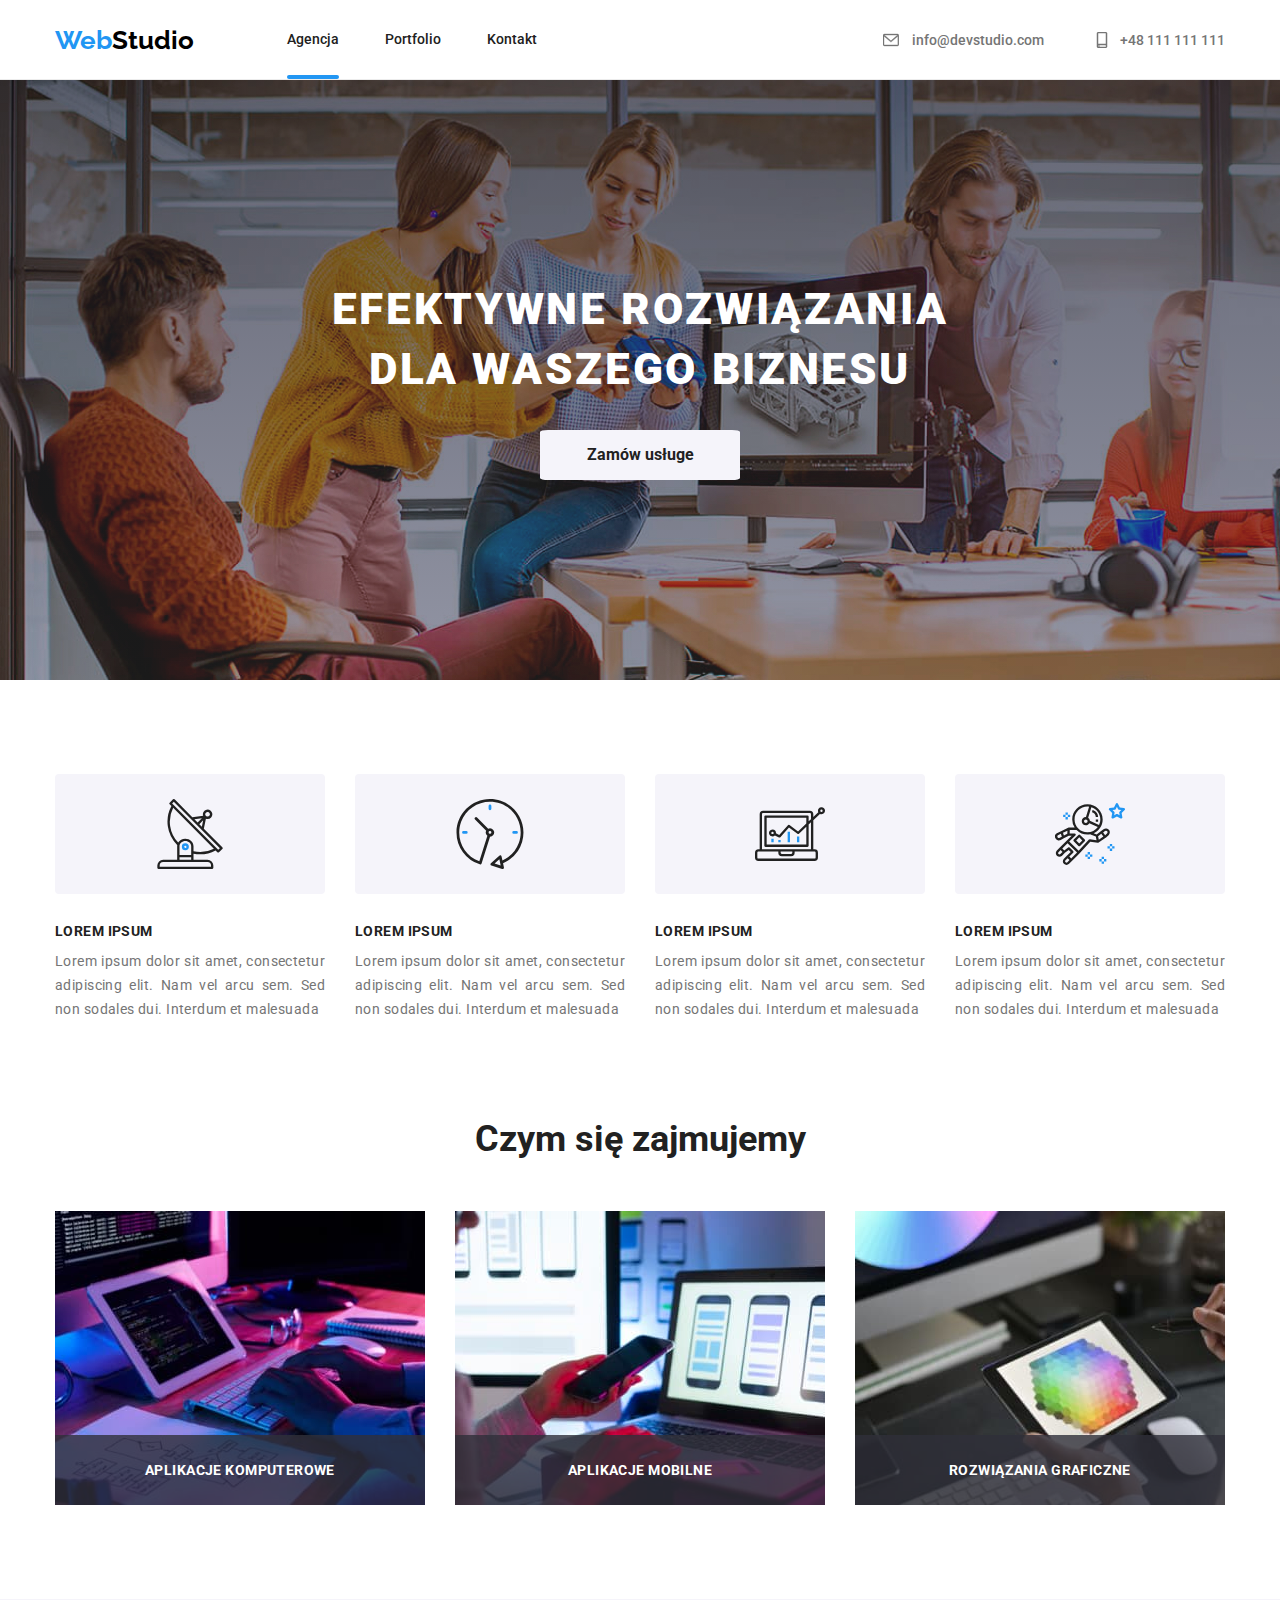
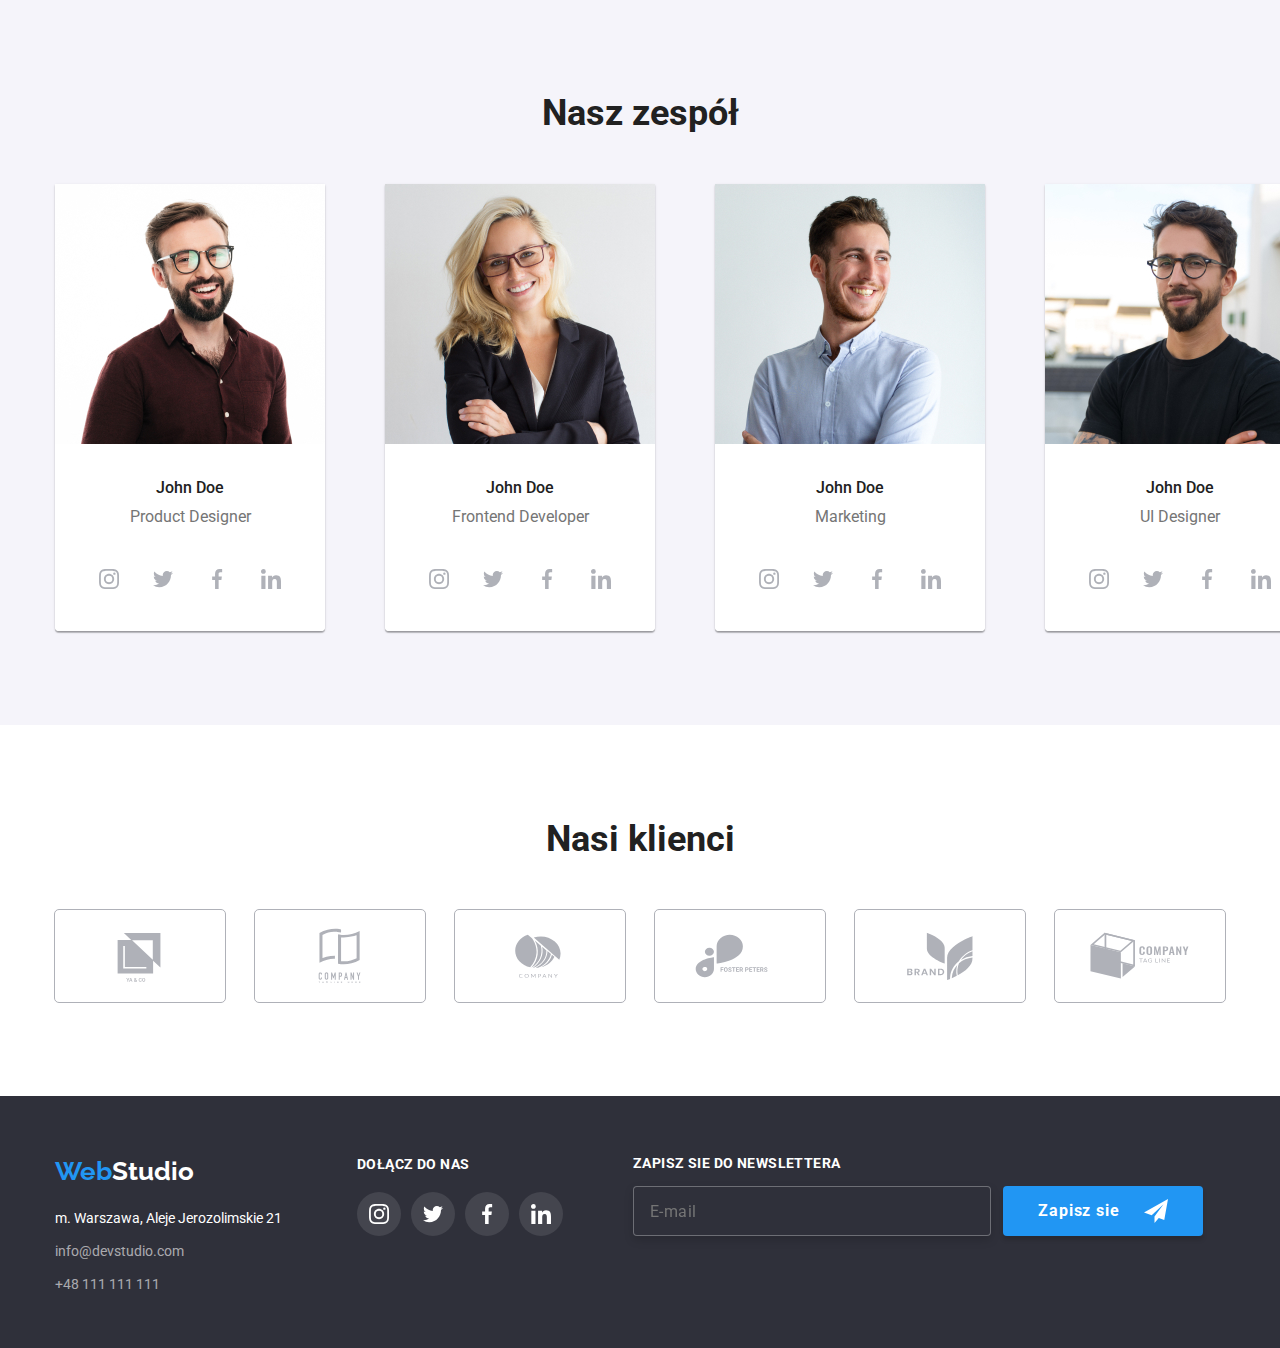
==== index.html @ 4fcd1718 "test 6" ====
<!DOCTYPE html>
<html lang="en">
  <head>
    <meta charset="UTF-8" />
    <meta http-equiv="X-UA-Compatible" content="IE=edge" />
    <meta name="viewport" content="width=device-width, initial-scale=1.0" />
    <title>Studio</title>
    <link
      rel="stylesheet"
      href="https://cdnjs.cloudflare.com/ajax/libs/modern-normalize/1.0.0/modern-normalize.min.css"
    />
    <link rel="preconnect" href="https://fonts.googleapis.com" />
    <link rel="preconnect" href="https://fonts.gstatic.com" crossorigin />
    <link
      href="https://fonts.googleapis.com/css2?family=Roboto:wght@400;500;700;900&display=swap"
      rel="stylesheet"
    />
    <link rel="preconnect" href="https://fonts.googleapis.com" />
    <link rel="preconnect" href="https://fonts.gstatic.com" crossorigin />
    <link
      href="https://fonts.googleapis.com/css2?family=Raleway:wght@700&display=swap"
      rel="stylesheet"
    />
    <link rel="stylesheet" href="./css/styles.css" />
  </head>
  <body>
    <header class="header-font border-bot">
      <div class="header-just">
        <nav class="header-box">
          <a href="index.html" class="logo"
            ><span class="logo-color">Web</span>Studio</a
          >
          <ul class="first-list">
            <li>
              <a class="link agencja-active" href="index.html">Agencja</a>
            </li>
            <li>
              <a class="link" href="portfolio.html">Portfolio</a>
            </li>
            <li><a class="link" href="#">Kontakt</a></li>
          </ul>

          <ul class="second-list">
            <li>
              <a class="link-header" href="#">
                <svg class="icon icon-svg" width="16" height="12">
                  <use href="./images/icons.svg#icon-envelope"></use>
                </svg>
                info@devstudio.com</a
              >
            </li>
            <li>
              <a class="link-header" href="#">
                <svg class="icon icon-svg" width="16" height="12">
                  <use href="./images/icons.svg#icon-smartphone"></use></svg>+48 111 111 111</a
              >
            </li>
          </ul>
        </nav>
      </div>
    </header>

    <main>
      <section class="background-main-upper">
        <div
          class="container lorem-height"
          style="display: flex; align-items: center; justify-content: center"
        >
          <div class="main-upper">
            <h1 class="h1-class">EFEKTYWNE ROZWIĄZANIA DLA WASZEGO BIZNESU</h1>
            <button type="button" class="button-agencja" data-modal-open>
              Zamów usługe
            </button>
          </div>
        </div>
      </section>
      <section>
        <div class="container lorem-cointainer">
          <ul class="lorem-flex">
            <li>
              <div class="lorem-icon">
                <svg width="70" height="70">
                  <use href="./images/icons.svg#icon-antenna-1"></use>
                </svg>
              </div>
              <h3 class="h3-class">LOREM IPSUM</h3>
              <p class="text-lorem">
                Lorem ipsum dolor sit amet, consectetur adipiscing elit. Nam vel
                arcu sem. Sed non sodales dui. Interdum et malesuada
              </p>
            </li>
            <li>
              <div class="lorem-icon">
                <svg width="70" height="70">
                  <use href="./images/icons.svg#icon-clock-1"></use>
                </svg>
              </div>
              <h3 class="h3-class">LOREM IPSUM</h3>
              <p class="text-lorem">
                Lorem ipsum dolor sit amet, consectetur adipiscing elit. Nam vel
                arcu sem. Sed non sodales dui. Interdum et malesuada
              </p>
            </li>
            <li>
              <div class="lorem-icon">
                <svg width="70" height="70">
                  <use href="./images/icons.svg#icon-diagram-1"></use>
                </svg>
              </div>
              <h3 class="h3-class">LOREM IPSUM</h3>
              <p class="text-lorem">
                Lorem ipsum dolor sit amet, consectetur adipiscing elit. Nam vel
                arcu sem. Sed non sodales dui. Interdum et malesuada
              </p>
            </li>
            <li>
              <div class="lorem-icon">
                <svg width="70" height="70">
                  <use href="./images/icons.svg#icon-astronaut-1"></use>
                </svg>
              </div>
              <h3 class="h3-class">LOREM IPSUM</h3>
              <p class="text-lorem">
                Lorem ipsum dolor sit amet, consectetur adipiscing elit. Nam vel
                arcu sem. Sed non sodales dui. Interdum et malesuada
              </p>
            </li>
          </ul>
        </div>
      </section>
      <section class="container presentation-padding">
        <h2 class="h2-class">Czym się zajmujemy</h2>
        <ul class="presentation-flex">
          <li class="presentation-block">
            <div class="presentation-background">
              <a class="presentation-info">APLIKACJE KOMPUTEROWE</a>
            </div>
            <img
              src="images/zd1photo1.jpg"
              width="370"
              height="294"
              alt="Programowanie"
            />
          </li>
          <li class="presentation-block">
            <div class="presentation-background">
              <a class="presentation-info">APLIKACJE MOBILNE</a>
            </div>
            <img
              src="images/zd1photo2.jpg"
              width="370"
              height="294"
              alt="Optymalizacja"
            />
          </li>
          <li class="presentation-block">
            <div class="presentation-background">
              <a class="presentation-info">ROZWIĄZANIA GRAFICZNE</a>
            </div>
            <img
              src="images/zd1photo3.jpg"
              width="370"
              height="294"
              alt="Design"
            />
          </li>
        </ul>
      </section>
      <section class="background-team">
        <div class="container">
          <h2 class="h2-class">Nasz zespół</h2>
          <ul class="presentation-flex">
            <li>
              <figure class="figure">
                <img
                  src="images/zd1t1.jpg"
                  width="270"
                  height="260"
                  alt="Mężczyzna w koszuli"
                />

                <figcaption class="figbot">
                  <strong class="figcaption-strong-studio">John Doe</strong>
                  <p class="figcaption-p-studio">Product Designer</p>
                  <div class="social-links">
                    <div class="social-links-style">
                      <svg width="20" height="20">
                        <use href="./images/icons.svg#icon-instagram-2"></use>
                      </svg>
                    </div>
                    <div class="social-links-style">
                      <svg width="20" height="20">
                        <use href="./images/icons.svg#icon-twitter-1"></use>
                      </svg>
                    </div>
                    <div class="social-links-style">
                      <svg width="20" height="20">
                        <use href="./images/icons.svg#icon-facebook-1"></use>
                      </svg>
                    </div>
                    <div class="social-links-style">
                      <svg width="20" height="20">
                        <use href="./images/icons.svg#icon-linkedin-1"></use>
                      </svg>
                    </div>
                  </div>
                </figcaption>
              </figure>
            </li>
            <li>
              <figure class="figure">
                <img
                  src="images/zd1t2.jpg"
                  width="270"
                  height="260"
                  alt="MKobieta z marynarce"
                />

                <figcaption class="figbot">
                  <strong class="figcaption-strong-studio">John Doe</strong>
                  <p class="figcaption-p-studio">Frontend Developer</p>
                  <div class="social-links">
                    <div class="social-links-style">
                      <svg width="20" height="20">
                        <use href="./images/icons.svg#icon-instagram-2"></use>
                      </svg>
                    </div>
                    <div class="social-links-style">
                      <svg width="20" height="20">
                        <use href="./images/icons.svg#icon-twitter-1"></use>
                      </svg>
                    </div>
                    <div class="social-links-style">
                      <svg width="20" height="20">
                        <use href="./images/icons.svg#icon-facebook-1"></use>
                      </svg>
                    </div>
                    <div class="social-links-style">
                      <svg width="20" height="20">
                        <use href="./images/icons.svg#icon-linkedin-1"></use>
                      </svg>
                    </div>
                  </div>
                </figcaption>
              </figure>
            </li>
            <li>
              <figure class="figure">
                <img
                  src="images/zd1t3.jpg"
                  width="270"
                  height="260"
                  alt="Uśmiechnięty mężczyzna"
                />

                <figcaption class="figbot">
                  <strong class="figcaption-strong-studio">John Doe</strong>
                  <p class="figcaption-p-studio">Marketing</p>
                  <div class="social-links">
                    <div class="social-links-style">
                      <svg width="20" height="20">
                        <use href="./images/icons.svg#icon-instagram-2"></use>
                      </svg>
                    </div>
                    <div class="social-links-style">
                      <svg width="20" height="20">
                        <use href="./images/icons.svg#icon-twitter-1"></use>
                      </svg>
                    </div>
                    <div class="social-links-style">
                      <svg width="20" height="20">
                        <use href="./images/icons.svg#icon-facebook-1"></use>
                      </svg>
                    </div>
                    <div class="social-links-style">
                      <svg width="20" height="20">
                        <use href="./images/icons.svg#icon-linkedin-1"></use>
                      </svg>
                    </div>
                  </div>
                </figcaption>
              </figure>
            </li>
            <li>
              <figure class="figure">
                <img
                  src="images/zd1t4.jpg"
                  width="270"
                  height="260"
                  alt="Mężczyzna w okularach "
                />

                <figcaption class="figbot">
                  <strong class="figcaption-strong-studio">John Doe</strong>
                  <p class="figcaption-p-studio">UI Designer</p>
                  <div class="social-links">
                    <div class="social-links-style">
                      <svg width="20" height="20">
                        <use href="./images/icons.svg#icon-instagram-2"></use>
                      </svg>
                    </div>
                    <div class="social-links-style">
                      <svg width="20" height="20">
                        <use href="./images/icons.svg#icon-twitter-1"></use>
                      </svg>
                    </div>
                    <div class="social-links-style">
                      <svg width="20" height="20">
                        <use href="./images/icons.svg#icon-facebook-1"></use>
                      </svg>
                    </div>
                    <div class="social-links-style">
                      <svg width="20" height="20">
                        <use href="./images/icons.svg#icon-linkedin-1"></use>
                      </svg>
                    </div>
                  </div>
                </figcaption>
              </figure>
            </li>
          </ul>
        </div>
      </section>
      <section>
        <div class="container section-padding">
          <div>
            <h2 class="h2-class">Nasi klienci</h2>
            <ul class="customers">
              <li class="customers-logo">
                <svg width="170" height="92">
                  <use href="./images/icons.svg#icon-client1"></use>
                </svg>
              </li>
              <li class="customers-logo">
                <svg width="170" height="92">
                  <use href="./images/icons.svg#icon-client2"></use>
                </svg>
              </li>
              <li class="customers-logo">
                <svg width="170" height="92">
                  <use href="./images/icons.svg#icon-client3"></use>
                </svg>
              </li>
              <li class="customers-logo">
                <svg width="170" height="92">
                  <use href="./images/icons.svg#icon-client4"></use>
                </svg>
              </li>
              <li class="customers-logo">
                <svg width="170" height="92">
                  <use href="./images/icons.svg#icon-client5"></use>
                </svg>
              </li>
              <li class="customers-logo">
                <svg width="170" height="92">
                  <use href="./images/icons.svg#icon-client6"></use>
                </svg>
              </li>
            </ul>
          </div>
        </div>
      </section>
    </main>
    <footer class="footer">
      <div class="container flix">
        <div class="kontakt">
          <div class="footer-logo-padding">
            <a href="index.html" class="logo"
              ><span class="logo-color">Web</span
              ><span class="logo-color-footer">Studio</span></a
            >
          </div>
          <ul class="footer-font footer-contact">
            <li class="footer-li-margin-bot">
              <address class="addres-color">
                m. Warszawa, Aleje Jerozolimskie 21
              </address>
            </li>

            <li class="footer-li-margin-bot">
              <a class="link-footer" href="#">info@devstudio.com</a>
            </li>
            <li class="link-footer-padding">
              <a class="link-footer" href="#">+48 111 111 111</a>
            </li>
          </ul>
        </div>
        <div class="joinus-footer">
          <h4 class="h4-class-footer">DOŁĄCZ DO NAS</h4>
          <div class="social-links">
            <div class="social-links-style social-links-footer">
              <svg width="20" height="20">
                <use href="./images/icons.svg#icon-instagram-2"></use>
              </svg>
            </div>
            <div class="social-links-style social-links-footer">
              <svg width="20" height="20">
                <use href="./images/icons.svg#icon-twitter-1"></use>
              </svg>
            </div>
            <div class="social-links-style social-links-footer">
              <svg width="20" height="20">
                <use href="./images/icons.svg#icon-facebook-1"></use>
              </svg>
            </div>
            <div class="social-links-style social-links-footer">
              <svg width="20" height="20">
                <use href="./images/icons.svg#icon-linkedin-1"></use>
              </svg>
            </div>
          </div>
          </div>
             <div class="email-sub">
              <p class="join-newsletter">ZAPISZ SIE DO NEWSLETTERA</p>
               <div class="subscribe-footer">
                  <label>
                    <input type="email" placeholder="E-mail" class="footer-newsletter-placeholder">
                 </label>
                 <button type="submit" class="button-footer-sub">Zapisz sie
                  <svg width="24px" height="24px" class="footer-button-icon">
                    <use href="./images/icons.svg#icon-send"></use>
                  </svg>
                </button>
              </div>
         </div>
      </div>
    </footer>
    <div class="backdrop is-hidden" data-modal>
      <div class="modal">
        <button class="modal-btn" data-modal-close>
          <svg height="18" width="18">
            <use href="./images/icons.svg#icon-close"></use>
          </svg>
        </button>
        <form class="modal-style">
          <p class="modal-title">Zostaw swoje dane w formularzu poniżej</p>
          <label class="label-content"> Imię 
            <span class="input-content">
              <svg class="form-icon" width="18" height="18"><use href="./images/icons.svg#icon-man"></use></svg>
              <input type="text" name="name" autofocus>
            </span>
          </label>
          <label class="label-content"> Telefon
            <span class="input-content">
              <input type="text" name="name" autofocus>
              <svg class="form-icon" width="18" height="18"><use href="./images/icons.svg#icon-tel"></use></svg>
            </span>
          </label>
          <label class="label-content"> Email 
            <span class="input-content">
              <input type="text" name="name" autofocus>
              <svg class="form-icon" width="18" height="18"><use href="./images/icons.svg#icon-email"></use></svg>
            </span>
          </label>
          <label class="label-content"> Komentarz 
            <span class="input-content">
              <textarea name="comment" placeholder="Enter the text" class="modal-textarea"></textarea>
            </span>
          </label>
          <label class="label-modal-check">
            <input type="checkbox" class="hide-check"> 
            Oświadczam              
            </span>
          </label>
        </form>
      </div>
    </div>
    <script src="./js/modal.js"></script>
  </body>
</html>
---- css/styles.css ----
:root {
  --main-black: #212121;
  --second-black: #000000;
  --main-blue: #2196f3;
  --background-grey: #2f303a;
  --main-white: #ffffff;
  --second-white: #f5f4fa;
  --main-silver: #757575;
  --white-transparent: rgba(255, 255, 255, 0.6);
  --border-white: #ececec;
  --social-grey: #afb1b8;
  --shadow-white: #eeeeee;
}
body {
  font-family: "Roboto", sans-serif;
  color: var(--main-black);
  margin: 0;
}
ul,
li {
  list-style-type: none;
}
.logo {
  font-family: "Raleway", sans-serif;
  font-weight: 700;
  font-size: 26px;
  line-height: 1.19;
  color: var(--second-black);
  text-decoration: none;
  cursor: pointer;
  margin-right: 93px;
}
.loor {
  list-style: none;
  display: flex;
  margin: inherit;
  align-items: center;
}
/*.ul-nopoint {
  padding-top: 94px;
  padding-bottom: 94px;
}*/

.link:hover {
  color: var(--main-blue);
  cursor: pointer;
  transition-duration: 250ms;
  transition-timing-function: cubic-bezier(0.4, 0, 0.2, 1);
}
.link {
  color: var(--main-black);
  text-decoration: none;
}
.logo-color {
  color: var(--main-blue);
}
.link-header {
  color: var(--main-silver);
  text-decoration: none;
}
.link-header:hover {
  color: var(--main-blue);
  cursor: pointer;
  transition-duration: 250ms;
  transition-timing-function: cubic-bezier(0.4, 0, 0.2, 1);
}
.link-header:hover svg {
  stroke: var(--main-blue);
  fill: var(--main-blue);
}
.header-font {
  font-weight: 500;
  font-size: 14px;
  line-height: 1.14;
  height: 80px;
}
.footer-font {
  font-weight: 400;
  font-size: 14px;
  line-height: 1.71;
  text-decoration: none;
}
.h1-class {
  color: var(--main-white);
  font-weight: 900;
  font-size: 44px;
  line-height: 1.36;
  margin-top: 0px;
  margin-bottom: 30px;
  letter-spacing: 0.06em;
}
.button-agencja {
  color: var(--main-black);
  font-family: "Roboto";
  font-style: normal;
  font-weight: 700;
  font-size: 16px;
  line-height: 1.85;
  background-color: var(--second-white);
  cursor: pointer;
  width: 200px;
  height: 50px;
  border: none;
  border-radius: 4%;
}
.button-agencja:hover {
  background-color: var(--main-blue);
  color: var(--main-white);
  cursor: pointer;
  transition-duration: 250ms;
  transition-timing-function: cubic-bezier(0.4, 0, 0.2, 1);
}
.button {
  color: var(--main-black);
  font-family: "Roboto";
  font-style: normal;
  font-weight: 500;
  font-size: 16px;
  line-height: 1.62;
  background-color: var(--second-white);
  cursor: pointer;
  margin-right: 8px;
  padding: 6px 22px;
  border: none;
  border-radius: 4%;
}
.button:hover {
  background-color: var(--main-blue);
  color: var(--main-white);
  cursor: pointer;
  transition: all 0.28s;
  color: var(--main-white);
  box-shadow: 0px 3px 1px rgba(0, 0, 0, 0.1), 0px 1px 2px rgba(0, 0, 0, 0.08),
    0px 2px 2px rgba(0, 0, 0, 0.12);
  transition-duration: 250ms;
  transition-timing-function: cubic-bezier(0.4, 0, 0.2, 1);
}
.h2-class {
  font-style: normal;
  font-weight: 700;
  font-size: 36px;
  line-height: 1.16;
  text-align: center;
  margin-top: 0px;
  margin-bottom: 0px;
  padding-bottom: 50px;
}
.h3-class {
  font-weight: 700;
  font-size: 14px;
  line-height: 1.14;
  letter-spacing: 0.03em;
  margin-bottom: 10px;
  margin-top: 0;
}
.text-lorem {
  color: var(--main-silver);
  font-weight: 400;
  font-size: 14px;
  line-height: 1.71;
  width: 270px;
  height: 75px;
  text-align: justify;
  margin-top: 0;
  margin-bottom: 0;
  margin-right: 30px;
  letter-spacing: 0.03em;
  margin-right: 0px;
}
.figcaption-strong-studio {
  font-weight: 500;
  font-size: 16px;
  line-height: 1.18;
  color: var(--main-black);
}
.figcaption-p-studio {
  color: var(--main-silver);
  font-weight: 400;
  font-size: 16px;
  line-height: 1.18;
  padding-bottom: 30px;
  margin-bottom: 0px;
  margin-top: 10px;
}
.figcaption-strong-portfolio {
  font-weight: 700;
  font-size: 18px;
  line-height: 2;
}
.figcaption-p-portfolio {
  color: var(--main-silver);
  font-weight: 400;
  font-size: 16px;
  line-height: 1.87;
  margin-top: 4px;
  margin-bottom: 0px;
}
.footer {
  background-color: var(--background-grey);
  height: 252px;
}
.logo-color-footer {
  color: var(--main-white);
}
.addres-color {
  color: var(--main-white);
  font-style: normal;
}
.link-footer {
  color: var(--white-transparent);
  text-decoration: none;
}
.link-footer:hover {
  color: var(--main-blue);
  cursor: pointer;
  transition: all 0.28s;
}

.background-team {
  background-color: var(--second-white);
  padding-top: 94px;
  padding-bottom: 94px;
}
.background-main-upper {
  background-image: linear-gradient(
      rgba(47, 48, 58, 0.4),
      rgba(255, 255, 255, 0.1)
    ),
    url(../images/Tlo2-index-section1.jpg);
  max-width: 1600px;
  margin: auto;
  padding: 0 15px;
}
.container {
  margin: 0 auto;
  width: 100%;
  max-width: 1200px;
  padding: 0 15px;
}
.main-upper {
  text-align: center;
  max-width: 696px;
}

.header-box {
  margin: 0 auto;
  box-sizing: border-box;
  justify-content: space-between;
  display: flex;
  max-width: 1200px;
  width: 100%;
  height: 26px;
  align-items: center;
  padding: 0 15px;
}
.first-list {
  text-align: center;
  display: flex;
  padding-left: 0px;

  flex-grow: 1;
  gap: 46px;

  /* margin: 32x 371px 32px 0;*/
}
.second-list {
  display: flex;
  justify-content: space-between;
  padding-left: 0px;

  gap: 50px;
}
.header-just {
  padding: 27px 0;
}
.border-bot {
  border-bottom: 1px solid;
  color: var(--border-white);
}
.lorem-cointainer {
  display: flex;
  flex-direction: column;
  justify-content: center;
  padding-top: 94px;
}
.lorem-flex {
  display: flex;
  margin: inherit;
  align-items: center;
  justify-content: center;
  gap: 30px;
  padding-left: 0px;
}
.lorem-height {
  height: 600px;
}
/*section {
  padding-top: 94px;
  padding-bottom: 94px;
}*/
.presentation-flex {
  display: flex;
  margin: inherit;
  align-items: center;
  list-style: none;
  padding-left: 0px;
  gap: 30px;
}

.presentation-padding {
  padding-block: 94px;
}
.figure {
  margin: 0;
  background-color: var(--main-white);
  margin-right: 30px;
  box-shadow: 0px 1px 3px rgba(0, 0, 0, 0.12), 0px 1px 1px rgba(0, 0, 0, 0.14),
    0px 2px 1px rgba(0, 0, 0, 0.2);
  border-radius: 0px 0px 4px 4px;
}
.figbot {
  background-color: var(--main-white);
  text-align: center;
  padding-top: 30px;
  border-bottom-left-radius: 4px;
  border-bottom-right-radius: 4px;
}
.footer-logo-padding {
  padding-bottom: 20px;
}
.footer-contact {
  margin: 0;
  padding-left: 0;
}

.portfolio-buttons {
  display: flex;
  margin: inherit;
  align-items: center;
  padding-left: 295px;
  list-style: none;
  padding-bottom: 50px;
}
.section-portfolio-padding {
  padding-top: 94px;
  padding-bottom: 94px;
}
.section-photo {
  display: flex;
  flex-wrap: wrap;
  gap: 30px;
  list-style: none;
  margin: 0;
  padding-left: 0;
}
.portfolio-photo-flex {
  flex-basis: calc((100% - 60px) / 3);
  background: var(--main-white);
  border: 1px solid var(--shadow-white);
}
.figure-photo-portfolio {
  background: var(--main-white);
  border: 1px solid var(--shadow-white);
  margin: 0 auto;
}
.figure-photo-portfolio:hover {
  cursor: pointer;
  box-shadow: 0px 1px 1px rgba(0, 0, 0, 0.12), 0px 4px 4px rgba(0, 0, 0, 0.06),
    1px 4px 6px rgba(0, 0, 0, 0.16);
  transition: all 0.2s;
}
.image-width {
  width: 100%;
  vertical-align: top;
}
.portfolio-figcaption-padding {
  padding: 20px 24px;
}
.footer-li-margin-bot {
  margin-bottom: 9px;
}
.icon {
  text-decoration: none;
  border-style: none;
  background-color: var(--main-white);
  vertical-align: text-bottom;

  margin-right: 10px;
  width: 16px;
  height: 16px;
  fill: var(--main-silver);
  stroke: var(--main-silver);
  color: #757575;
}
.icon-svg:hover {
  fill: var(--main-blue);
  transition-duration: 250ms;
  transition-timing-function: cubic-bezier(0.4, 0, 0.2, 1);
  cursor: pointer;
}
.lorem-icon {
  display: flex;
  align-items: center;
  justify-content: center;
  background-color: #f5f4fa;
  width: 270px;
  height: 120px;
  margin-bottom: 30px;
  border-radius: 4px;
}

.social-links {
  display: flex;
  flex-direction: row;
  justify-content: center;
  gap: 10px;
  padding-bottom: 30px;
}
.social-links-style {
  display: flex;
  justify-content: center;
  align-items: center;
  width: 44px;
  height: 44px;
  border-radius: 50%;
  fill: var(--social-grey);
}
/*.test3 {
  fill: var(--main-blue);
}*/

.social-links-style:hover {
  width: 44px;
  height: 44px;
  border-radius: 50%;
  fill: var(--second-white);
  background: var(--main-blue);
  cursor: pointer;
  transition-duration: 250ms;
  transition-timing-function: cubic-bezier(0.4, 0, 0.2, 1);
}
.section-padding {
  padding-block: 94px;
}
.customers {
  display: flex;
  flex-direction: row;
  gap: 30px;
  padding-left: 0;
  margin-block: 0;
}
.customers-logo {
  width: 170px;
  height: 92px;

  border-radius: 4px;
  fill: var(--social-grey);
  border-radius: 4px;
  outline: 1px solid var(--social-grey);
}
.customers-logo:hover {
  fill: var(--main-blue);
  transition-duration: 250ms;
  transition-timing-function: cubic-bezier(0.4, 0, 0.2, 1);
  outline-color: var(--main-blue);
  cursor: pointer;
}

.h4-class-footer {
  letter-spacing: 0.03em;
  color: var(--main-white);
  font-style: normal;
  font-weight: 700;
  font-size: 14px;
  line-height: 16px;
  margin-top: 0px;
  margin-bottom: 20px;
}
.joinus-footer {
  display: flex;
  flex-direction: column;
  align-items: flex-start;
}
.flix {
  display: flex;
  padding-top: 60px;
}
.kontakt {
  margin-right: 70px;
}
.social-links-footer {
  background: rgba(255, 255, 255, 0.1);
  fill: var(--main-white);
}
.agencja-active {
  position: relative;
}
.agencja-active::after {
  content: "";
  position: absolute;

  width: 100%;
  height: 4px;
  border-radius: 4px;
  background-color: var(--main-blue);
  bottom: -32px;
  left: 0;
}
.portfolio-active {
  position: relative;
}
.portfolio-active::after {
  content: "";
  position: absolute;

  width: 100%;
  height: 4px;
  border-radius: 4px;
  background-color: var(--main-blue);
  bottom: -32px;
  left: 0;
}
.presentation-info {
  font-weight: 700;
  font-size: 14px;
  letter-spacing: 0.03em;
  color: var(--main-white);
}
.presentation-background {
  width: 100%;
  height: 70px;
  background: rgba(47, 48, 58, 0.8);
  position: absolute;
  bottom: 0;
  display: flex;
  align-items: center;
  justify-content: center;
}
.presentation-block {
  position: relative;
  height: 294px;
}
.backdrop {
  position: fixed;
  display: flex;
  left: 0;
  top: 0;
  width: 100%;
  height: 100%;
  background: rgba(0, 0, 0, 0.2);
  transition: transform 250ms cubic-bezier(0.4, 0, 0.2, 1),
    opacity 250ms cubic-bezier(0.4, 0, 0.2, 1);
}
.is-hidden {
  transform: scale(0.5);
  opacity: 0;
  visibility: hidden;
  pointer-events: none;
}
.modal {
  width: 528px;
  height: 581px;
  background: var(--main-white);
  box-shadow: 0px 1px 3px rgba(0, 0, 0, 0.12), 0px 1px 1px rgba(0, 0, 0, 0.14),
    0px 2px 1px rgba(0, 0, 0, 0.2);
  border-radius: 4px;
  margin: auto;
  display: flex;
  justify-content: center;
  align-items: center;
  position: fixed;
  left: 0;
  right: 0;
  bottom: 0;
  top: 0;
  transform: scale(1);
  transition: transform 250ms cubic-bezier(0.4, 0, 0.2, 1),
    opacity 250ms cubic-bezier(0.4, 0, 0.2, 1);
}
.modal-btn {
  display: flex;
  justify-content: center;
  align-items: center;
  cursor: pointer;
  width: 30px;
  height: 30px;
  border-radius: 50%;
  background: var(--main-white);
  border: 1px solid rgba(0, 0, 0, 0.1);
  position: absolute;
  right: 8px;
  top: 8px;
}
.overlay-box {
  position: relative;
  overflow: hidden;
}
.portfolio-photo-overlay {
  position: absolute;
  width: 100%;
  height: 100%;
}
.portfolio-text-overlay {
  font-family: "Roboto";
  font-style: normal;
  font-weight: 400;
  font-size: 18px;
  line-height: 1, 55;
  letter-spacing: 0.03em;
  color: var(--main-white);
  padding-top: 49px;
  padding-bottom: 49px;
  padding-left: 24px;
  padding-right: 45px;
}
.figure-photo-portfolio:hover .portfolio-photo-overlay {
  transform: translate(0%, -100%);
  transition: 250ms cubic-bezier(0.4, 0, 0.2, 1);
  background: var(--main-blue);
  height: 101%;
  width: 101%;
}
.email-sub {
  display: flex;
  flex-direction: column;
  margin-left: 70px;
  width: 570px;
  /*background-color: #ececec;*/
}
.join-newsletter {
  color: white;
  display: block;
  font-weight: 700;
  font-size: 14px;
  line-height: 1.14;
  letter-spacing: 0.03em;
  margin-top: 0px;
}
.subscribe-footer {
  display: flex;
  gap: 12px;
  /*background-color: red;*/
}
.footer-newsletter-placeholder {
  box-sizing: border-box;
  width: 358px;
  height: 50px;
  border: 1px solid rgba(255, 255, 255, 0.3);
  filter: drop-shadow(0px 4px 4px rgba(0, 0, 0, 0.15));
  border-radius: 4px;
  background: var(--background-grey);
  padding: 14px 16px;
  outline: none;
  color: var(--main-white);
  line-height: 1.25;
  font-size: 16px;
  letter-spacing: 0.03em;
  transition: border-color 250ms cubic-bezier(0.4, 0, 0.2, 1);
}
.button-footer-sub {
  background: var(--main-blue);
  box-shadow: 0px 4px 4px rgb(0 0 0 / 15%);
  min-width: 200px;
  height: 50px;
  border-radius: 4px;
  font-weight: 700;
  font-size: 16px;
  line-height: 1.88;
  letter-spacing: 0.06em;
  color: var(--main-white);
  border: 0px;
  display: flex;
  align-items: center;
  justify-content: center;
  cursor: pointer;
}
.footer-button-icon {
  margin-left: 24px;
  fill: var(--main-white);
}
.footer-newsletter-placeholder:focus {
  border-color: var(--main-blue);
  outline: none;
  transition: 250ms cubic-bezier(0.4, 0, 0.2, 1);
}
.modal-style {
  display: flex;
  flex-direction: column;
  justify-content: center;
  gap: 10px;
  margin-bottom: 40px;
}
.modal-title {
  font-weight: 700;
  display: block;
  font-size: 20px;
  line-height: 1.15;
  letter-spacing: 0.03em;
  text-align: center;
}
.input-content {
  display: block;
  position: relative;
}
.label-content {
  font-size: 12px;
  line-height: 1.16;
  letter-spacing: 0.01em;
  color: var(--main-silver);
  padding-top: 10px;
}
input {
  height: 40px;
  width: 100%;
  border: 1px solid rgba(33, 33, 33, 0.2);
  border-radius: 4px;
  outline: none;
  padding: 13px 42px;
  font-size: 12px;
  transition: border-color 250ms cubic-bezier(0.4, 0, 0.2, 1);
}
.form-icon {
  position: absolute;
  top: 50%;
  transform: translateY(-50%);
  left: 12px;
  pointer-events: none;
  transition: fill 250ms cubic-bezier(0.4, 0, 0.2, 1);
}
.modal-textarea {
  width: 100%;
    height: 120px;
    padding: 12px 16px;
    border: 1px solid rgba(33, 33, 33, 0.2);
    border-radius: 4px;
    outline: none;
    resize: none;
    font-size: 12px;
    letter-spacing: 0.01em;
    line-height: 1.16;
    transition: border-color 250ms cubic-bezier(0.4, 0, 0.2, 1);
}
.label-modal-check {
  display: flex;
    align-items: center;
    justify-content: space-evenly;
    width: inherit;
    font-size: 14px;
    line-height: 1.71;
    letter-spacing: 0.03em;
    color: var(--ordinary-font-color);
}
.label-modal-check>input {
  .order-service-checkbox>input {
    display: block;
    width: 16px;
    height: 15px;
    background-image: url(data:image/svg+xml,%3Csvg fill="none" xmlns="http://www.w3.org/2000/svg" viewBox="0 0 16 15"%3E%3Cpath d="M14.222 1.667v11.666H1.778V1.667h12.444Zm0-1.667H1.778C.8 0 0 .75 0 1.667v11.666C0 14.25.8 15 1.778 15h12.444C15.2 15 16 14.25 16 13.333V1.667C16 .75 15.2 0 14.222 0Z" fill="%23212121"/%3E%3C/svg%3E);
    background-repeat: no-repeat;
}
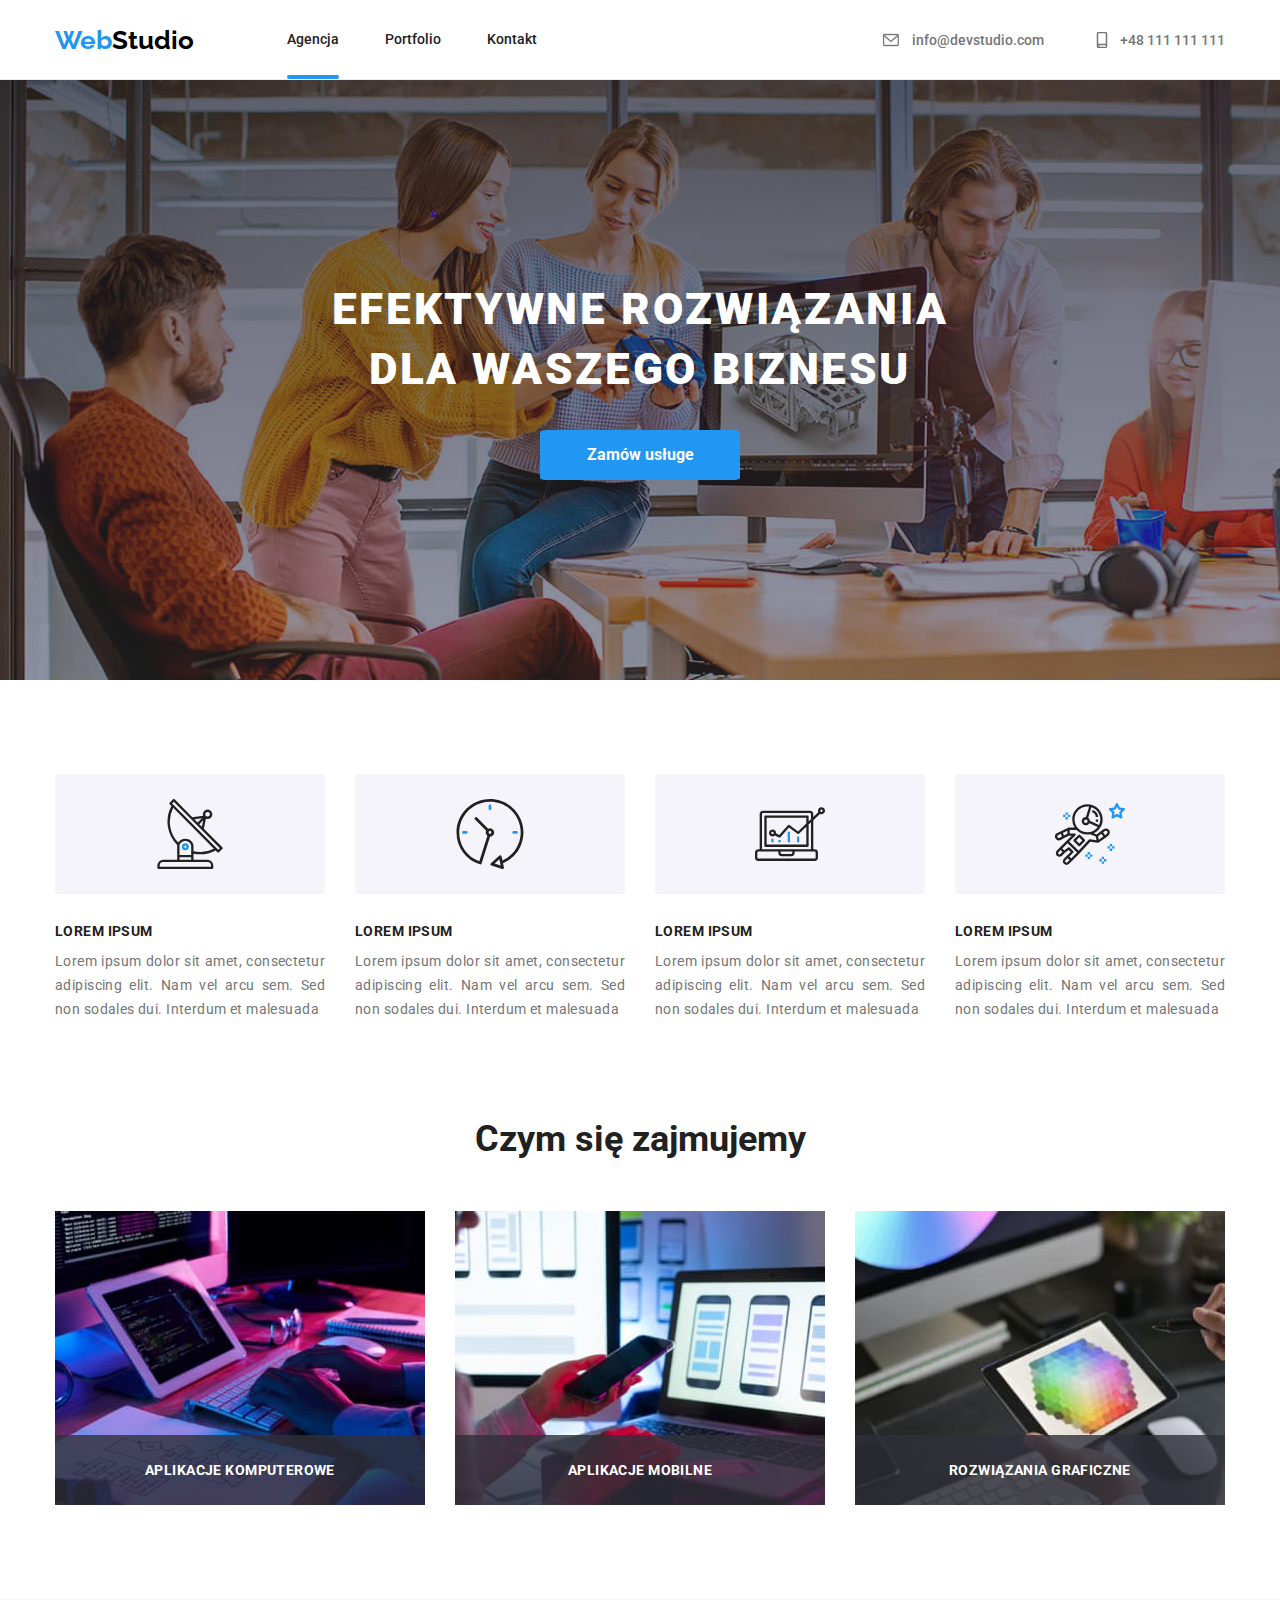
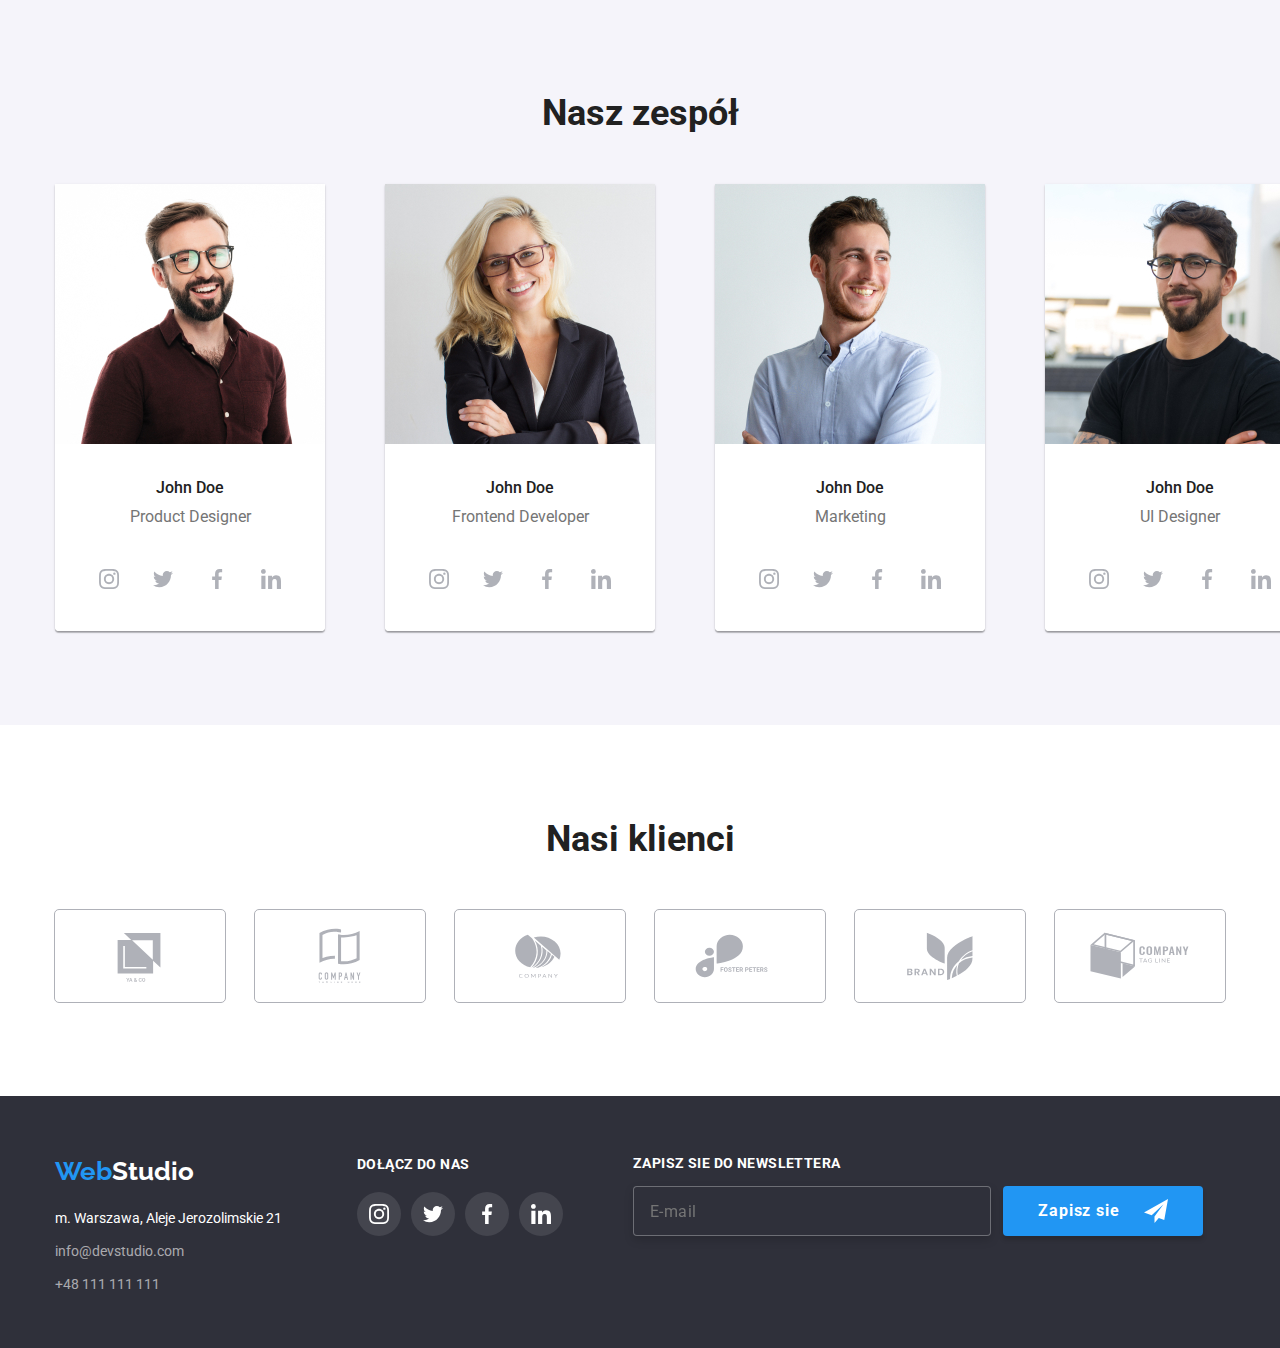
==== commit 2f8e2988: "update 7" ====
--- a/index.html
+++ b/index.html
@@ -414,7 +414,7 @@
               <p class="join-newsletter">ZAPISZ SIE DO NEWSLETTERA</p>
                <div class="subscribe-footer">
                   <label>
-                    <input type="email" placeholder="E-mail" class="footer-newsletter-placeholder">
+                    <input  type="email" placeholder="E-mail" class="footer-newsletter-placeholder">
                  </label>
                  <button type="submit" class="button-footer-sub">Zapisz sie
                   <svg width="24px" height="24px" class="footer-button-icon">
@@ -436,8 +436,8 @@
           <p class="modal-title">Zostaw swoje dane w formularzu poniżej</p>
           <label class="label-content"> Imię 
             <span class="input-content">
+              <input type="text" name="name" autofocus>
               <svg class="form-icon" width="18" height="18"><use href="./images/icons.svg#icon-man"></use></svg>
-              <input type="text" name="name" autofocus>
             </span>
           </label>
           <label class="label-content"> Telefon
@@ -449,19 +449,28 @@
           <label class="label-content"> Email 
             <span class="input-content">
               <input type="text" name="name" autofocus>
-              <svg class="form-icon" width="18" height="18"><use href="./images/icons.svg#icon-email"></use></svg>
+              <svg class="form-icon" width="18" height="18"><use class="test" href="./images/icons.svg#icon-email"></use></svg>
             </span>
           </label>
           <label class="label-content"> Komentarz 
-            <span class="input-content">
-              <textarea name="comment" placeholder="Enter the text" class="modal-textarea"></textarea>
+            <span class="input-content-comment">
+              <textarea name="comment" placeholder="Wprowadz tekst" class="modal-textarea"></textarea>
             </span>
           </label>
-          <label class="label-modal-check">
-            <input type="checkbox" class="hide-check"> 
-            Oświadczam              
-            </span>
-          </label>
+           <label class="label-modal-check">
+             <input type="checkbox" name="modal-agree" class="checkbox" hidden="">
+              <span class="modal-check-box">
+                <svg class="check" width="11" height="8"><use href="./images/icons.svg#icon-Tick"></use></svg>
+              </span>
+            
+             <p class="modal-statute">
+              Oświadczam iż akceptuje
+              <a class="modal-statute-href" href="#">Regulamin</a>
+              i
+              <a class="modal-statute-href" href="#">Politykę Prywatności</a>
+             </p>
+            </label>
+            <button type="submit" class="modal-submit">Wyślij</button>
         </form>
       </div>
     </div>
--- a/css/styles.css
+++ b/css/styles.css
@@ -90,13 +90,13 @@
   letter-spacing: 0.06em;
 }
 .button-agencja {
-  color: var(--main-black);
+  color: var(--main-white);
   font-family: "Roboto";
   font-style: normal;
   font-weight: 700;
   font-size: 16px;
   line-height: 1.85;
-  background-color: var(--second-white);
+  background-color: var(--main-blue);
   cursor: pointer;
   width: 200px;
   height: 50px;
@@ -390,7 +390,7 @@
   height: 16px;
   fill: var(--main-silver);
   stroke: var(--main-silver);
-  color: #757575;
+  color: var(--main-silver);
 }
 .icon-svg:hover {
   fill: var(--main-blue);
@@ -402,7 +402,7 @@
   display: flex;
   align-items: center;
   justify-content: center;
-  background-color: #f5f4fa;
+  background-color: var(--second-white);
   width: 270px;
   height: 120px;
   margin-bottom: 30px;
@@ -559,7 +559,7 @@
 }
 .modal {
   width: 528px;
-  height: 581px;
+  height: fit-content;
   background: var(--main-white);
   box-shadow: 0px 1px 3px rgba(0, 0, 0, 0.12), 0px 1px 1px rgba(0, 0, 0, 0.14),
     0px 2px 1px rgba(0, 0, 0, 0.2);
@@ -628,7 +628,7 @@
   /*background-color: #ececec;*/
 }
 .join-newsletter {
-  color: white;
+  color: var(--main-white);
   display: block;
   font-weight: 700;
   font-size: 14px;
@@ -655,7 +655,7 @@
   line-height: 1.25;
   font-size: 16px;
   letter-spacing: 0.03em;
-  transition: border-color 250ms cubic-bezier(0.4, 0, 0.2, 1);
+ 
 }
 .button-footer-sub {
   background: var(--main-blue);
@@ -678,11 +678,7 @@
   margin-left: 24px;
   fill: var(--main-white);
 }
-.footer-newsletter-placeholder:focus {
-  border-color: var(--main-blue);
-  outline: none;
-  transition: 250ms cubic-bezier(0.4, 0, 0.2, 1);
-}
+
 .modal-style {
   display: flex;
   flex-direction: column;
@@ -697,17 +693,29 @@
   line-height: 1.15;
   letter-spacing: 0.03em;
   text-align: center;
+  margin-top: 20px;
+  margin-bottom: 0px;
+  padding-top: 20px;
+  margin-top: 0px;
+    padding-top: 30px;
 }
 .input-content {
   display: block;
   position: relative;
+  margin-top: 4px;
+}
+.input-content-comment {
+  display: block;
+  position: relative;
+  margin-top: 4px;
+  height: 120px;
 }
 .label-content {
   font-size: 12px;
   line-height: 1.16;
   letter-spacing: 0.01em;
   color: var(--main-silver);
-  padding-top: 10px;
+  width: 448px;;
 }
 input {
   height: 40px;
@@ -723,7 +731,7 @@
   position: absolute;
   top: 50%;
   transform: translateY(-50%);
-  left: 12px;
+  left: 14px;
   pointer-events: none;
   transition: fill 250ms cubic-bezier(0.4, 0, 0.2, 1);
 }
@@ -742,19 +750,63 @@
 }
 .label-modal-check {
   display: flex;
-    align-items: center;
-    justify-content: space-evenly;
-    width: inherit;
-    font-size: 14px;
-    line-height: 1.71;
-    letter-spacing: 0.03em;
-    color: var(--ordinary-font-color);
-}
-.label-modal-check>input {
-  .order-service-checkbox>input {
-    display: block;
-    width: 16px;
-    height: 15px;
-    background-image: url(data:image/svg+xml,%3Csvg fill="none" xmlns="http://www.w3.org/2000/svg" viewBox="0 0 16 15"%3E%3Cpath d="M14.222 1.667v11.666H1.778V1.667h12.444Zm0-1.667H1.778C.8 0 0 .75 0 1.667v11.666C0 14.25.8 15 1.778 15h12.444C15.2 15 16 14.25 16 13.333V1.667C16 .75 15.2 0 14.222 0Z" fill="%23212121"/%3E%3C/svg%3E);
-    background-repeat: no-repeat;
+  align-items: flex-start;
+  margin: auto;
+}
+.modal-check-box {
+  display: flex;
+  align-items: center;
+  justify-content: center;
+  width: 16px;
+  height: 15px;
+  border-radius: 2px;
+  margin-right: 8px;
+  cursor: pointer;
+  transform: translateY(13px);
+  border: solid 2px var(--main-black);
+  transition-property: background-color, border-color;
+  transition-duration: 250ms;
+  transition-timing-function: cubic-bezier(0.4, 0, 0.2, 1);
+}
+input:checked + span {
+  background-color: var(--main-blue);
+  border-color: var(--main-blue);
+}
+.modal-submit {
+  background: var(--main-blue);
+  box-shadow: 0px 4px 4px rgb(0 0 0 / 15%);
+  width: 200px;
+  height: 50px;
+  border-radius: 4px;
+  font-weight: 700;
+  font-size: 16px;
+  line-height: 1.88;
+  letter-spacing: 0.06em;
+  color: var(--main-white);
+  border: 0px;
+  align-items: center;
+  justify-content: center;
+  margin: auto;
+  cursor: pointer;
+}
+ p > a {
+  
+  color: var(--main-blue);
+}
+input:focus {
+  border-color: var(--main-blue);
+}
+textarea:focus {
+  border-color: var(--main-blue);
+}
+ input:focus + svg {
+  fill: var(--main-blue);
+}
+.modal-statute {
+  font-size: 14px;
+  color: var(--main-silver);
+  letter-spacing: 0.03em;
+}
+.footer-newsletter-placeholder:focus {
+border: 1px solid rgba(255, 255, 255, 0.3);
 }